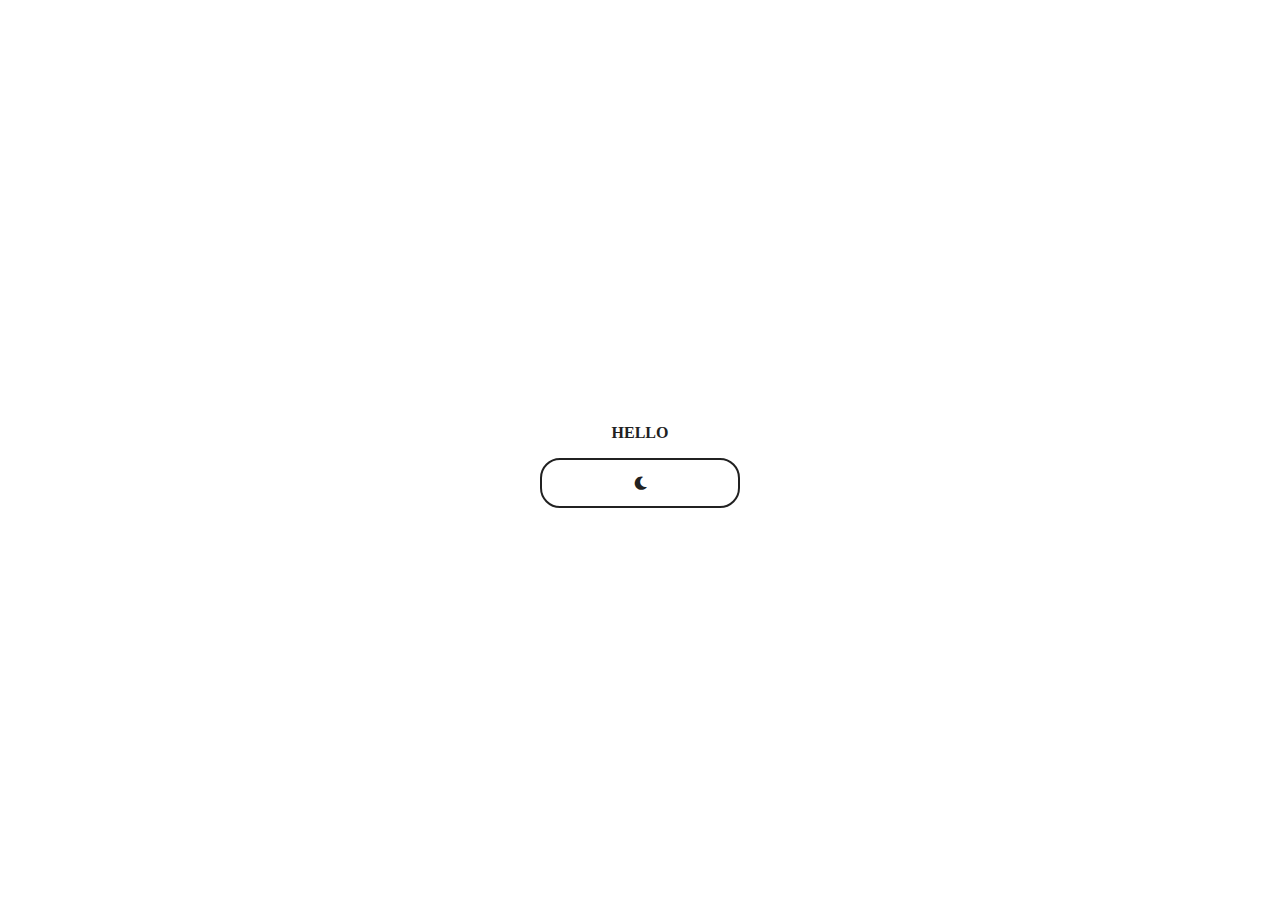
==== index.html @ bc02af19 "Add files via upload" ====
<!DOCTYPE html>
<html lang="en">
<head>
    <meta charset="UTF-8">
    <meta http-equiv="X-UA-Compatible" content="IE=edge">
    <meta name="viewport" content="width=device-width, initial-scale=1.0">
    <link rel="stylesheet" href="style.css">
    <link href="https://use.fontawesome.com/releases/v5.6.1/css/all.css" rel="stylesheet">
    <title>Maharga Rabbani</title>
</head>
<body>
    <p>HELLO</p>
    <button class="button" id="button"><i class="fas fa-moon" uid></i>
    </button>
    <script>
        const button = document.getElementById("button")
        const icon = document.getElementById("icon")

        button.onclick = function(){
            document.body.classList.toggle("dark-mode")
            if(document.body.classList.contains(dark-mode)){
                icon.className = "fas fa-sun"
            }else{
                icon.className =  "fas fa-moon"
            }

        }
    </script>
</body>
</html>
---- style.css ----
:root{
    --primary-color:#ffff;
    --secondary-color:#212121;
}

.dark-mode{
    --primary-color:#212121;
    --secondary-color:#ffff;
}

body{
    height: 100vh;
    display: flex;
    flex-direction: column;
    justify-content: center;
    align-items: center;
    background-color: var(--primary-color);
    transition: all 0.2s ease-in-out;
}

p{
    color: var(--secondary-color);
    font-weight: 600;
}

.button{
    height: 50px;
    width: 200px;
    background-color: var(--primary-color);
    color: var(--secondary-color);
    border-radius: 20px;
    border: 2px solid var(--secondary-color);
    cursor: pointer;
}

#icon{
    font-size: 20px;
}
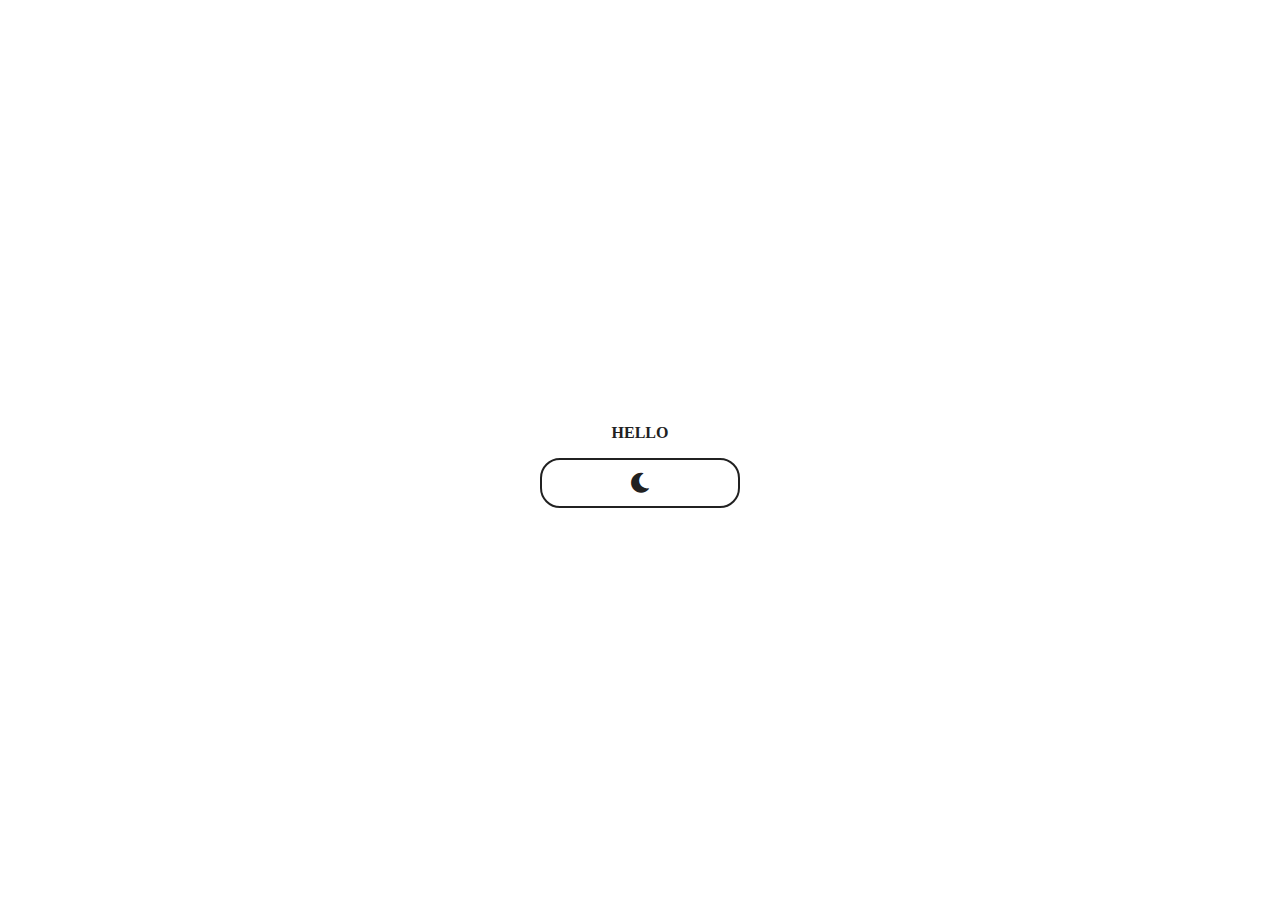
==== commit eea68195: "Add files via upload" ====
--- a/index.html
+++ b/index.html
@@ -10,7 +10,8 @@
 </head>
 <body>
     <p>HELLO</p>
-    <button class="button" id="button"><i class="fas fa-moon" uid></i>
+    <button class="button" id="button">
+        <i class="fas fa-moon" id="icon"></i>
     </button>
     <script>
         const button = document.getElementById("button")
@@ -18,7 +19,7 @@
 
         button.onclick = function(){
             document.body.classList.toggle("dark-mode")
-            if(document.body.classList.contains(dark-mode)){
+            if(document.body.classList.contains("dark-mode")){
                 icon.className = "fas fa-sun"
             }else{
                 icon.className =  "fas fa-moon"
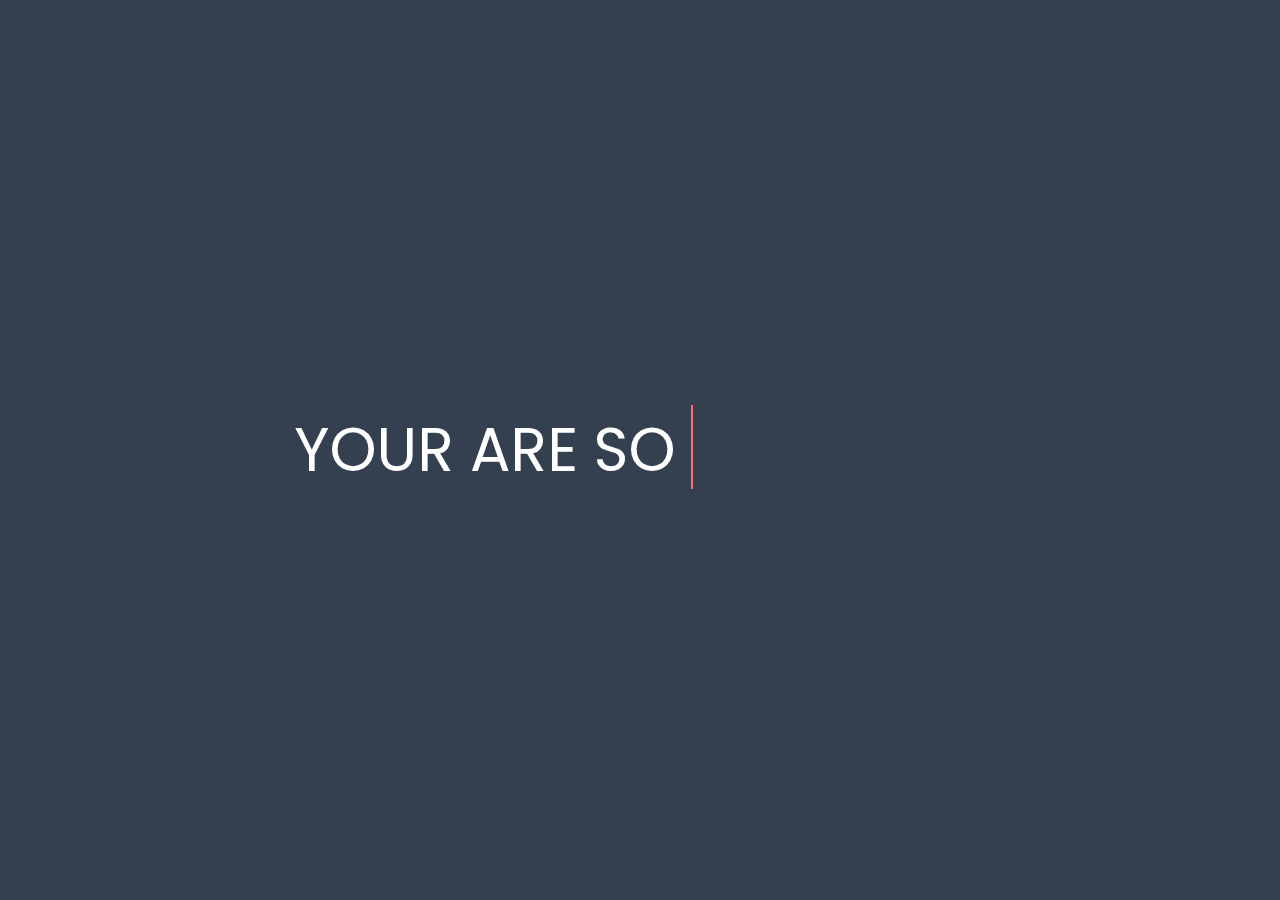
==== commit 41396033: "Add files via upload" ====
--- a/index.html
+++ b/index.html
@@ -5,27 +5,17 @@
     <meta http-equiv="X-UA-Compatible" content="IE=edge">
     <meta name="viewport" content="width=device-width, initial-scale=1.0">
     <link rel="stylesheet" href="style.css">
-    <link href="https://use.fontawesome.com/releases/v5.6.1/css/all.css" rel="stylesheet">
-    <title>Maharga Rabbani</title>
+    <title>Text Animation</title>
 </head>
 <body>
-    <p>HELLO</p>
-    <button class="button" id="button">
-        <i class="fas fa-moon" id="icon"></i>
-    </button>
-    <script>
-        const button = document.getElementById("button")
-        const icon = document.getElementById("icon")
-
-        button.onclick = function(){
-            document.body.classList.toggle("dark-mode")
-            if(document.body.classList.contains("dark-mode")){
-                icon.className = "fas fa-sun"
-            }else{
-                icon.className =  "fas fa-moon"
-            }
-
-        }
-    </script>
+    <div class="wrapper">
+    <div class="static-txt">YOUR ARE SO</div>
+    <ul class="dynamic-txts">
+        <li><span>BEAUTIFUL</span></li>
+        <li><span>CUTE</span></li>
+        <li><span>SMART</span></li>
+        <li><span>KIND</span></li>
+    </ul>
+    </div>  
 </body>
 </html>--- a/style.css
+++ b/style.css
@@ -1,38 +1,66 @@
-:root{
-    --primary-color:#ffff;
-    --secondary-color:#212121;
+@import url("https://fonts.googleapis.com/css2?family=poppins:wght@200;300;400;500;600;700&display=swap");
+* {
+    margin: 0;
+    padding: 0;
+    box-sizing: border-box;
+    font-family: "poppins", sans-serif;
 }
-
-.dark-mode{
-    --primary-color:#212121;
-    --secondary-color:#ffff;
+body{
+    display: flex;
+    align-items: center;
+    justify-content: center;
+    min-height: 100vh;
+    background: #343f4f;
 }
-
-body{
-    height: 100vh;
+.wrapper {
     display: flex;
-    flex-direction: column;
-    justify-content: center;
-    align-items: center;
-    background-color: var(--primary-color);
-    transition: all 0.2s ease-in-out;
 }
-
-p{
-    color: var(--secondary-color);
-    font-weight: 600;
+.wrapper .static-txt {
+    color: #fff;
+    font-size: 60px;
+    font-weight: 400;
 }
-
-.button{
-    height: 50px;
-    width: 200px;
-    background-color: var(--primary-color);
-    color: var(--secondary-color);
-    border-radius: 20px;
-    border: 2px solid var(--secondary-color);
-    cursor: pointer;
+.wrapper .dynamic-txts {
+    margin-left: 15px;
+    height: 90px;
+    line-height: 90px;
+    overflow: hidden;
 }
-
-#icon{
-    font-size: 20px;
+.dynamic-txts li {
+    list-style: none;
+    color: #fc6d6d;
+    font-size: 60px;
+    font-weight: 500;
+    position: relative;
+    top: 0;
+    animation: slide 12s steps(4) infinite;
+}
+@keyframes slide {
+    100%{
+        top: -360px;
+    }
+}
+.dynamic-txts li span {
+    position: relative;
+    margin: 5px 0;
+    line-height: 90px;
+}
+.dynamic-txts li span::after{
+    content: "";
+    position: absolute;
+    left: 0;
+    height: 100%;
+    width: 100%;
+    background: #343f4f;
+    border-left: 2px solid #fc6d6d;
+    animation: typing 3s steps(10)infinite;
+} 
+@keyframes typing {
+    40%,
+    60% {
+        left: calc(100% + 30px);
+    }
+    100% {
+        left: 0;
+    }
 }